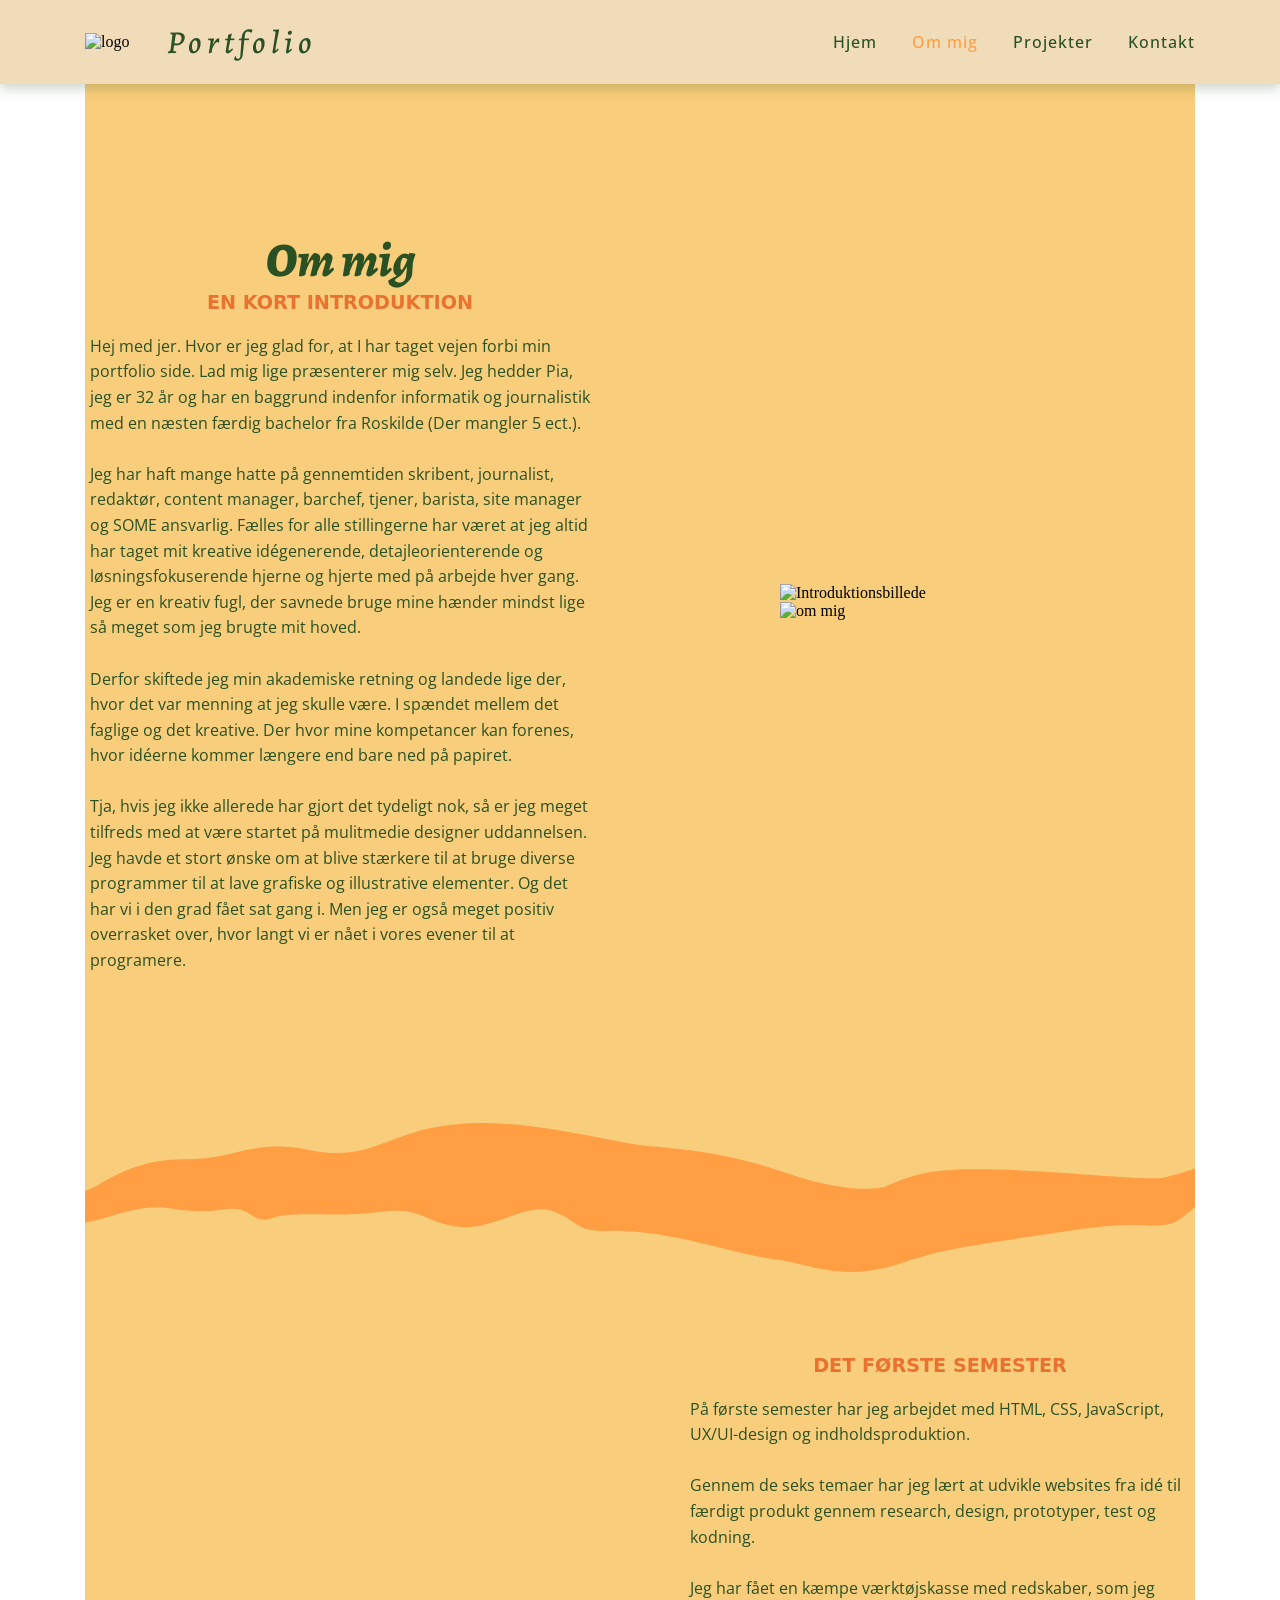
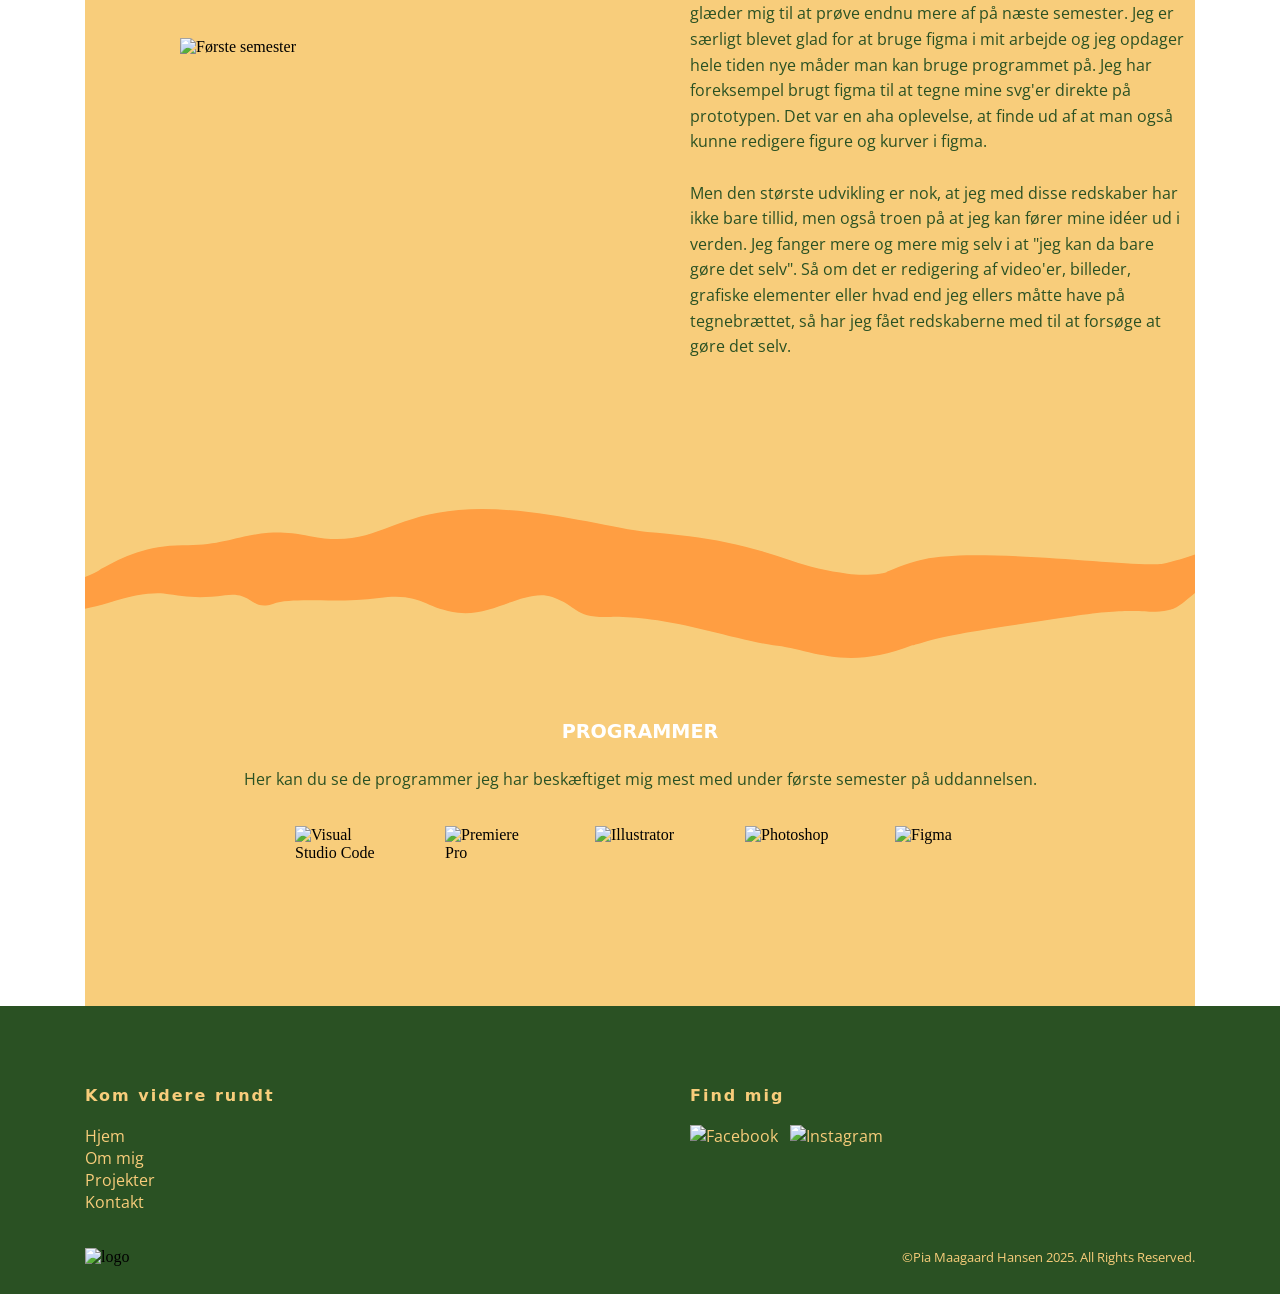
==== ommig.html @ 9c1f7c85 "Add files via upload" ====
<!DOCTYPE html>
<html lang="da">

<head>
    <meta charset="UTF-8" />
    <meta name="viewport" content="width=device-width, initial-scale=1.0" />

    <meta name="robots" content="noindex">
    <title>Om mig</title>
    <link rel="icon" type="image/svg+xml" href="img/shared/favicon.svg">
    <link rel="shortcut icon" href="img/shared/favicon.ico">

    <link rel="stylesheet" href="style.css" />
    <link rel="stylesheet" href="layout.css" />
</head>

<body>
    <header class="header">

        <div class="logo_wrap">
            <img src="img/shared/logo_header.svg" class="logo" alt="logo">
            <p>Portfolio</p>
        </div>
        <button class="burger" aria-label="Åbn menu">
            <span class="line"></span>
            <span class="line"></span>
            <span class="line"></span>
        </button>



        <nav class="navbar">
            <ul>
                <li><a href="index.html">Hjem</a></li>
                <li><a href="ommig.html" class="active">Om mig</a></li>
                <li><a href="projekter.html">Projekter</a></li>
                <li><a href="disco.html">Kontakt</a></li>
            </ul>
        </nav>

    </header>
    <main>

        <section class="ommig_intro">
            <div class="grid_1-1">

                <div>
                    <h1>Om mig</h1>
                    <h2>En kort introduktion</h2>

                    <p>
                        Hej med jer. Hvor er jeg glad for, at I har taget vejen forbi min portfolio side. Lad mig lige
                        præsenterer mig selv. Jeg hedder Pia, jeg er 32 år og har en baggrund indenfor informatik og
                        journalistik med en næsten færdig bachelor fra Roskilde (Der mangler 5 ect.). <br><br>Jeg har
                        haft mange
                        hatte på gennemtiden skribent, journalist, redaktør, content manager, barchef, tjener, barista,
                        site manager og SOME ansvarlig. Fælles for alle stillingerne har været at jeg altid har taget
                        mit kreative idégenerende, detajleorienterende og løsningsfokuserende hjerne og hjerte med på
                        arbejde hver gang.

                        Jeg er en kreativ fugl, der
                        savnede bruge mine hænder mindst lige så meget som jeg brugte mit hoved.<br><br>Derfor skiftede
                        jeg min akademiske
                        retning og landede lige der, hvor det var menning at jeg skulle være. I spændet mellem det
                        faglige og det kreative. Der hvor mine kompetancer kan forenes, hvor idéerne kommer længere end
                        bare ned på papiret.<br><br> Tja, hvis jeg ikke allerede har gjort det tydeligt nok, så er jeg
                        meget tilfreds med
                        at være startet på mulitmedie designer uddannelsen. Jeg havde et stort ønske om at blive
                        stærkere til at bruge diverse programmer til at lave grafiske og illustrative elementer. Og det
                        har vi i den grad fået sat gang i. Men jeg er også meget positiv overrasket over, hvor langt vi
                        er nået i vores evener til at programere.

                    </p>
                </div>

                <div>
                    <img src="img/ommig/introduktion.png" alt="Introduktionsbillede">
                    <img src="img/ommig/ommig.png" alt="om mig">
                </div>

            </div>

            <img class="wave" src="bølger.svg" alt="bølger">
        </section>

        <section class="ommig_semester">
            <div class="grid_1-1">

                <div>
                    <img src="img/ommig/semester.png" alt="Første semester">
                </div>

                <div>
                    <h2>Det første semester</h2>

                    <p>
                        På første semester har jeg arbejdet med HTML, CSS,
                        JavaScript, UX/UI-design og indholdsproduktion.<br><br>
                        Gennem de seks temaer har jeg lært at udvikle websites
                        fra idé til færdigt produkt gennem research, design,
                        prototyper, test og kodning. <br><br> Jeg har fået en kæmpe værktøjskasse med redskaber, som jeg
                        glæder mig til at prøve endnu mere af på næste semester. Jeg er særligt blevet glad for at bruge
                        figma i mit arbejde og jeg
                        opdager hele tiden nye måder man kan bruge programmet på. Jeg har foreksempel brugt figma til at
                        tegne mine svg'er direkte på prototypen. Det var en aha oplevelse, at finde ud af at man også
                        kunne redigere figure og kurver i figma. <br><br>Men den største udvikling er nok, at jeg med
                        disse
                        redskaber har ikke bare tillid, men også troen på at jeg kan fører mine idéer ud i verden. Jeg
                        fanger mere og mere mig selv i at "jeg kan da bare gøre det selv". Så om det er redigering af
                        video'er, billeder, grafiske elementer eller hvad end jeg ellers måtte have på tegnebrættet, så
                        har jeg fået redskaberne med til at forsøge at gøre det selv.
                    </p>
                </div>

            </div>

            <img class="wave" src="bølger.svg" alt="bølger">
        </section>

        <section class="programmer_section">

            <h2>Programmer</h2>
            <p>Her kan du se de programmer jeg har beskæftiget mig mest med under første semester på uddannelsen.</p>
            <br>
            <br>


            <div class="programmer_grid">
                <img src="img/ommig/vs.png" alt="Visual Studio Code">
                <img src="img/ommig/pr.png" alt="Premiere Pro">
                <img src="img/ommig/ai.png" alt="Illustrator">
                <img src="img/ommig/ps.png" alt="Photoshop">
                <img src="img/ommig/figma.png" alt="Figma">
            </div>

        </section>

    </main>
    <!-- FOOTER -->
    <footer class="footer">

        <div class="container footer-grid">

            <div>
                <h4>Kom videre rundt</h4>
                <ul>
                    <li><a href="index.html" class="active">Hjem</a></li>
                    <li><a href="ommig.html">Om mig</a></li>
                    <li><a href="projekter.html">Projekter</a></li>
                    <li><a href="disco.html">Kontakt</a></li>
                </ul>
            </div>
            <div class="footer-social">
                <h4>Find mig</h4>

                <div class="social-icons">
                    <a href="https://www.facebook.com/pia.m.hansen2" target="_blank" rel="noopener noreferrer">
                        <img src="img/shared/facebook.svg" alt="Facebook">
                    </a>

                    <a href="https://www.instagram.com/piamaagaard/" target="_blank" rel="noopener noreferrer">
                        <img src="img/shared/instagram.svg" alt="Instagram">
                    </a>
                </div>
            </div>

        </div>

        <div class="footer-bottom">
            <img src="img/shared/logo_footer.svg" class="logo" alt="logo">

            <p>©Pia Maagaard Hansen 2025. All Rights Reserved.</p>
        </div>

    </footer>
    <script src="style.js"></script>
</body>

</html>
---- style.css ----
@import url("https://fonts.googleapis.com/css2?family=Alegreya:ital,wght@0,400..900;1,400..900&family=Anton&family=Chewy&family=Momo+Signature&family=Open+Sans:ital,wght@0,300..800;1,300..800&display=swap");

:root {
  --color_logo: #2a5123;
  --color_header_text: #2a5123;
  --color_header_background: #f1dcba;

  /* Logotype */
  --color-logotype: ;
  --font-logotype-size: 1rem;

  /* Links */
  --color-link: #2a5123;
  --color-link-hover: #e97231;
  --color-link-active: #ff9e42;
  --border-radius-links: 1px;

  /* Headlines (size)*/
  --font-h1-size: 3rem;
  --font-h2-size: 1.2rem;
  --font-h3-size: 1rem;

  --headline2-size: 1rem;
  --headline3-size: 1rem;
  --font-sub1-size: 1rem;

  /* Tekst */
  --color-text: #2a5123;
  --text-size: 1rem;

  /*  Margins */
  --margin-head-bottom: 5px;

  /* Borders */
  --border-radius: 5px;

  /* Fonts */
  --font-family-h1: "Alegreya", serif;
  --font-family-h2-h3: "Chewy", system-ui;
  --font-family-p: "Open Sans", sans-serif;
  --font-family-btn: "Anton", sans-serif;

  /* Font weights */
  --font-weight-ekstrabold: 800;
  --font-weight-bold: 700;
  --font-weight-medium: 500;
  --font-weight-regular: 300;
  --font-weight-light: 200;

  /* Projekt mappe background colors */
  --form-background-color: #354036;
  --form-ligther-color: #3f4b3e;
  --form-shadow-color: #354036;
  /* --color-field-bg: ; */

  /* Footer background color*/
  --footer-background-color: black;
}
* {
  box-sizing: border-box;
}
body {
  margin: 0;
  padding: 0;
  background-image: url("img/shared/baggrund3.webp");
  background-size: cover;
  background-position: center;
  background-repeat: repeat;
  background-attachment: fixed;
  overflow-x: hidden;
}
main {
  padding: 0 85px;
  max-width: 100%;
  overflow: hidden;
}

.forside section {
  background-color: #f8cd7b;
}

h1 {
  font-size: var(--font-h1-size);
  font-weight: var(--font-weight-ekstrabold);
  font-family: var(--font-family-h1);
  font-style: italic;

  color: var(--color-text);
  margin: 20px 0;
  line-height: 1.3rem;
  text-align: center;
}

h2 {
  font-size: var(--font-h2-size);
  font-weight: var(--font-weight-bold);
  font-family: var(--font-family-h2-h3);

  color: var(--color-text);
  margin: 20px 0;

  text-transform: uppercase;
}

h3 {
  font-size: var(--headline3-size);
  font-family: var(--font-family-h2-h3);

  color: white;

  text-transform: uppercase;
}
p {
  font-family: var(--font-family-p);
  font-size: var(--text-size);
  color: var(--color-text);
}

/* BUTTON */
.btn {
  display: inline-block;
  padding: 12px 40px;

  color: #ff9e42;
  background: #2a5123;

  font-family: var(--font-family-btn);
  font-size: 0.8rem;
  letter-spacing: 2px;

  transition: 0.3s ease;
  text-decoration: none;
}

.btn:hover {
  background: #ff9e42;
  color: #2a5123;
  border: 1px solid #2a5123;
}
.solution .btn {
  display: inline-flex;
  align-items: center;
  gap: 10px;
}

.solution .btn img {
  width: 20px;
  height: 20px;
}
.solution .btn:hover .btn_icon {
  content: url("img/shared/site_icon_hover.svg");
}
---- layout.css ----
* {
  margin: 0;
  padding: 0;
  box-sizing: border-box;
}

/* =========================
   HEADER
========================= */
.header {
  position: fixed;
  top: 0;
  left: 0;
  z-index: 1000;

  display: flex;
  justify-content: space-between;
  align-items: center;

  width: 100%;
  padding: 20px 85px;

  background-color: var(--color_header_background);
  box-shadow: 0 4px 12px rgba(42, 81, 35, 0.25);
}

.logo_wrap {
  display: flex;
  align-items: center;
  gap: 12px;
}

.logo {
  width: 70px;
}

.header p {
  margin: 0;
  color: #2a5123;
  font-family: var(--font-family-h1);
  font-size: 2rem;
  font-style: italic;
  font-weight: var(--font-weight-medium);
  letter-spacing: 5px;
}

/* =========================
   NAVIGATION
========================= */
.navbar ul {
  display: flex;
  gap: 35px;
  margin: 0;
  padding: 0;
  list-style: none;
}

.navbar a {
  color: #2a5123;
  font-family: var(--font-family-p);
  font-size: 1rem;
  font-weight: var(--font-weight-medium);
  letter-spacing: 1px;
  text-decoration: none;
  transition: 0.3s ease;
}

.navbar a:hover {
  color: #e97231;
}

.navbar a.active {
  color: #ff9e42;
}

.burger {
  width: 30px;
  height: 20px;
  cursor: pointer;
  display: none;
  background: transparent;
  border: none;
  flex-direction: column;
  justify-content: space-between;
}

.burger .line {
  width: 100%;
  height: 2px;
  background: #2a5123;
  transition: 0.3s ease;
}

/* =========================
   HERO
========================= */
.hero {
  height: auto;
  padding-top: 125px;
  overflow: hidden;
  background-color: #f8cd7b;
}

.hero img {
  display: block;
  width: 100%;
  max-width: 100%;
  height: auto;
}

/* =========================
   SHARED GRIDS
========================= */
.grid_1-1 {
  display: grid;
  grid-template-columns: 1fr 1fr;
  gap: 100px;
  align-items: center;
  max-width: 1100px;
  margin: 0 auto;
}

.grid_1-1-1 {
  display: grid;
  grid-template-columns: repeat(3, 1fr);
  gap: 60px;
  max-width: 1200px;
  margin: 0 auto;
}

/* =========================
   WAVES
========================= */
.wave {
  display: block;
  width: calc(100% + 240px);
  max-width: none;
  height: auto;
  margin-top: 60px;
  margin-left: -120px;
}

.assignment .wave {
  width: 100%;
  margin-left: 0;
}

.solution .wave,
.processen .wave,
.t1-pro .wave {
  width: calc(100% + 20px);
  margin-left: -10px;
}

/* =========================
   KORT OM MIG
========================= */
.kortommig {
  position: relative;
  padding: 80px 120px 0;
  overflow: hidden;
  background-color: #f8cd7b;
}

.kortommig h1 {
  color: var(--color-text);
  line-height: 1;
  text-align: center;
}

.kortommig h2,
.projekter_intro h2 {
  display: table;
  margin-right: auto;
  margin-left: auto;
  color: #e97231;
  background-image: url("img/shared/Vector 40.png");
  background-repeat: no-repeat;
  background-position: center bottom;
  background-size: 100% 30px;
}

.kortommig p,
.projekter_intro p,
.assignment p {
  color: var(--color-text);
  line-height: 1.5;
}

.kortommig .btn,
.projekter_intro .btn {
  display: block;
  width: fit-content;
  margin: 30px auto 0;
}

.kortommig div img,
.projekter_intro div img,
.assignment div img {
  display: block;
  width: 100%;
  max-width: 420px;
  height: auto;
}

/* =========================
   PROJEKTER TEASER
========================= */
.projekter {
  padding: 80px 120px;
  background-color: #f8cd7b;
}

.projekt {
  text-align: center;
}

.projekt img {
  display: block;
  width: 100%;
  max-width: 250px;
  height: 250px;
  margin: 0 auto 20px;
  object-fit: contain;
}

.projekt h3 {
  display: inline-block;
  padding: 15px 30px;
  background-image: url("img/shared/Vector 41.png");
  background-repeat: no-repeat;
  background-position: center;
  background-size: 100% 100%;
}

/* =========================
   IMAGE LINK
========================= */
.image_link {
  max-width: 250px;
  margin: 0 auto;
}

.image_link a {
  position: relative;
  display: block;
  width: 100%;
  height: 100%;
  overflow: hidden;
  border-radius: var(--border-radius);
}

.image_link img {
  display: block;
  width: 100%;
  transition: opacity 0.3s ease;
}

.image_link span {
  position: absolute;
  inset: 0;

  display: flex;
  align-items: center;
  justify-content: center;

  color: var(--color-text);
  font-family: var(--font-family-btn);
  font-size: clamp(1.5rem, 3vw, 3rem);
  font-weight: var(--font-weight-bold);
  text-align: center;
  text-transform: uppercase;

  opacity: 0;
  transition: opacity 0.3s ease;
}

.image_link a:hover img {
  opacity: 0.45;
}

.image_link a:hover span {
  opacity: 1;
}

/* =========================
   FOOTER
========================= */
.footer {
  padding: 80px 85px 0;
  background-color: #2a5123;
}

.footer .logo {
  width: 80px;
}

.footer-grid {
  display: grid;
  grid-template-columns: repeat(2, 1fr);
  gap: 100px;
}

.footer ul {
  margin: 0;
  padding: 0;
  list-style: none;
}

.footer-social {
  display: flex;
  flex-direction: column;
  align-items: flex-start;
}

.social-icons {
  display: flex;
  gap: 12px;
}

.social-icons img {
  width: 24px;
  height: 24px;
}

.footer h4 {
  margin-bottom: 20px;
  color: #f8cd7b;
  font-family: var(--font-family-h2-h3);
  letter-spacing: 2px;
}

.footer a {
  color: #f8cd7b;
  font-family: var(--font-family-p);
  text-decoration: none;
}

.footer a:hover {
  color: #e97231;
}

.footer p {
  color: #f8cd7b;
  font-size: 0.9rem;
  line-height: 1.8;
}

.footer-bottom {
  display: flex;
  justify-content: space-between;
  align-items: center;
  margin-top: 8px;
  padding: 25px 0;
}

.footer-bottom p {
  font-size: 0.8rem;
}

/* =========================
   PROJEKTER PAGE
========================= */
.projekter_intro {
  padding-top: 170px;
  padding-left: 50px;
  background-color: #f8cd7b;
}

.projekter_intro h1 {
  color: var(--color-text);
  line-height: 1;
  text-align: center;
}

.projektmappe {
  min-height: 80vh;
  background-color: #f1dcba;
  transition: background-color 0.3s ease;
}

.tema_tabs {
  display: flex;
  flex-wrap: wrap;
  gap: 12px;
  padding: 60px 20px 0;
  background-color: #f8cd7b;
}

.tema_tab {
  flex: 1 1 140px;
  min-width: 120px;
  padding: 30px 40px;
  border: none;
  border-radius: 10px 10px 0 0;
  font-family: var(--font-family-h1);
  font-weight: var(--font-weight-bold);
  cursor: pointer;
}

.tema_tab:nth-child(1) {
  background-color: #f1dcba;
}

.tema_tab:nth-child(2) {
  background-color: #d7d0a6;
}

.tema_tab:nth-child(3) {
  background-color: #b6c08d;
}

.tema_tab:nth-child(4) {
  background-color: #8ca36d;
}

.tema_tab:nth-child(5) {
  color: #f1dcba;
  background-color: #587d42;
}

.tema_tab:nth-child(6) {
  color: #f1dcba;
  background-color: #4c6d39;
}

.tema_content {
  display: none;
  padding: 10px;
}

.tema_content.active {
  display: block;
}

/* =========================
   ASSIGNMENT
========================= */
.assignment {
  position: relative;
  padding: 80px 0 0;
  overflow: hidden;
}

.assignment .grid_1-1 {
  gap: 50px;
  margin-left: 50px;
}

.assignment h1 {
  color: var(--color-text);
  line-height: 1;
  text-align: center;
}

.assignment h2,
.processen h2,
.t1-pro h2 {
  display: table;
  margin-right: auto;
  margin-left: auto;
  padding-top: 10px;
  padding-right: 15px;
  padding-left: 15px;
  color: white;
  background-image: url("img/shared/Vector 41.png");
  background-repeat: no-repeat;
  background-position: center bottom;
  background-size: 100% 30px;
}

/* =========================
   SOLUTION
========================= */
.solution .grid_1-1 {
  grid-template-columns: 1fr 1fr;
  gap: 50px;
  max-width: 1400px;
  margin-right: 50px;
  margin-left: 50px;
}

.solution h2 {
  display: table;
  margin-right: auto;
  margin-left: auto;
  padding-top: 10px;
  padding-right: 15px;
  padding-left: 15px;
  color: #2a5123;
  background-image: url("img/shared/Vector 42.png");
  background-repeat: no-repeat;
  background-position: center bottom;
  background-size: 100% 30px;
}

.solution h3 {
  padding-bottom: 10px;
  color: #2a5123;
}

.solution .btn {
  display: inline-flex;
  align-items: center;
  gap: 10px;
}

.solution .btn img {
  width: 20px;
  height: 20px;
}

.solution .btn:hover .btn_icon {
  content: url("img/shared/site_icon_hover.svg");
}
.tema_solution_img {
  display: flex;
  justify-content: center;
  align-items: center;
}

.tema_solution_img img {
  display: block;
  width: 100%;
  max-width: 450px;
  height: auto;
}

/* =========================
   CODE FOLDOUT BUTTONS
========================= */
.code_buttons {
  display: flex;
  flex-direction: column;
  gap: 10px;
}

.code_btn {
  display: flex;
  align-items: center;
  gap: 10px;
  padding: 15px 20px;
  border: none;
  color: #f8cd7b;
  background-color: #2a5123;
  font-family: var(--font-family-btn);
  cursor: pointer;
}

.code_btn img {
  width: 24px;
  height: 24px;
}

.code_text {
  display: none;
  padding: 15px;
  background-color: #f8cd7b;
}

.code_text.active {
  display: block;
}

/* =========================
   PROCESS t1
========================= */
.t1-pro {
  padding: 50px 120px;
}

.grid_t1-pro {
  display: grid;
  grid-template-columns: 1fr 1fr;
  gap: 80px;
  align-items: center;
  max-width: 1200px;
  margin: 0 auto;
}

.t1-pro_images {
  display: grid;
  grid-template-columns: 1fr 1fr;
  gap: 60px 40px;
  align-items: center;
}

.t1-pro_images img {
  display: block;
  width: 100%;
  max-width: 240px;
  height: auto;
}

.t1-pro_images img:nth-child(1) {
  grid-column: 1;
  grid-row: 1;
}

.t1-pro_images img:nth-child(2) {
  grid-column: 2;
  grid-row: 1 / span 2;
}

.t1-pro_images img:nth-child(3) {
  grid-column: 1;
  grid-row: 2;
}
/* =========================
   PROCESSEN
========================= */
.processen {
  padding: 50px 120px;
}

.processen .grid_1-1 {
  display: grid;
  grid-template-columns: 1fr 1fr;
  gap: 80px;
  align-items: center;
  max-width: 1200px;
  margin: 0 auto;
}

.process_images {
  display: grid;
  grid-template-columns: 1fr 1fr;
  gap: 25px 15px;
  align-items: center;
}

.process_images img:nth-child(1) {
  grid-column: 1;
  grid-row: 1;
}

.process_images img:nth-child(2) {
  grid-column: 2;
  grid-row: 1 / span 2;
}

.process_images img:nth-child(3) {
  grid-column: 1;
  grid-row: 2;
}

.process_buttons {
  display: flex;
  flex-direction: column;
  gap: 10px;
  margin-top: 30px;
}

.process_btn {
  padding: 15px 20px;
  border: none;
  background-color: #2a5123;
  color: #f8cd7b;
  font-family: var(--font-family-btn);
  cursor: pointer;
}

.process_text {
  display: none;
  padding: 15px;
  background-color: #f8cd7b;
}

.process_text.active {
  display: block;
}

.process_images img,
.code_images img {
  width: 100%;
  max-width: 240px;
  height: auto;
  display: block;
}
#tema3 .process_images img {
  max-width: 450px;
}
#tema3 .processen,
#tema4 .processen,
#tema5 .processen,
#tema6 .processen {
  padding: 50px 50px;
}
/* =========================
   OM MIG
========================= */

.ommig_intro {
  padding-top: 170px;
  background-color: #f8cd7b;
  overflow: hidden;
}

.ommig_semester {
  background-color: #f8cd7b;
  overflow: hidden;
}

.ommig_intro .grid_1-1,
.ommig_semester .grid_1-1 {
  padding: 60px 0;
}

.ommig_intro img:not(.wave),
.ommig_semester img:not(.wave) {
  display: block;
  width: 100%;
  max-width: 320px;
  margin: 0 auto;
}

.ommig_intro p,
.ommig_semester p {
  line-height: 1.6;
}

/* samme h2-effekt som intro/projekter */
.ommig_intro h2,
.ommig_semester h2 {
  display: table;
  margin-right: auto;
  margin-left: auto;
  color: #e97231;
  background-image: url("img/shared/Vector 40.png");
  background-repeat: no-repeat;
  background-position: center bottom;
  background-size: 100% 30px;
}

.programmer_section {
  padding: 60px 85px 90px;
  background-color: #f8cd7b;
}

.programmer_section h2 {
  display: table;
  margin: 0 auto 25px;
  color: white;
  background-image: url("img/shared/Vector 41.png");
  background-repeat: no-repeat;
  background-position: center bottom;
  background-size: 100% 30px;
}

.programmer_grid {
  display: flex;
  justify-content: center;
  flex-wrap: wrap;
  gap: 60px;
}

.programmer_grid img {
  width: 90px;
  height: 90px;
  object-fit: contain;
}
/* =========================
   DETAILS / THEME OVERRIDES
========================= */
hr.dashed {
  border-top: 3px dashed white;
}

.site_icon {
  width: 70px;
  margin-bottom: 25px;
  margin-left: 50px;
}

/* Hvide h3 udenfor fold-ud bokse */
#tema5 .solution > .grid_1-1 h3,
#tema6 .solution > .grid_1-1 h3,
#tema5 .solution > div > h3,
#tema6 .solution > div > h3 {
  color: #f8cd7b;
}

/* Tema 4, 5 og 6 almindelig tekst */

#tema5 p,
#tema6 p {
  color: #f1dcba;
}
#tema4 p {
  color: #2a5123;
}

/* Fold-ud bokse */
#tema4 .code_text p,
#tema5 .code_text p,
#tema6 .code_text p,
#tema4 .process_text p,
#tema5 .process_text p,
#tema6 .process_text p {
  color: #2a5123;
}

/* Fold-ud overskrifter skal også være grønne */
#tema4 .code_text h3,
#tema5 .code_text h3,
#tema6 .code_text h3,
#tema4 .process_text h3,
#tema5 .process_text h3,
#tema6 .process_text h3 {
  color: #2a5123;
}
.video_part video {
  margin-top: 25px;
  width: 80%;
  height: 80%;
  object-fit: cover;
  display: block;
  border-radius: var(--border-radius);
  justify-self: center;
}
.programmer_section p {
  text-align: center;
}

/* =========================
   MOBILE
========================= */
@media (max-width: 800px) {
  main {
    padding: 0;
  }

  .header {
    position: relative;
    flex-direction: row;
    padding: 15px 25px;
  }

  .navbar {
    display: none;
    position: absolute;
    top: 100%;
    right: 0;
    background-color: var(--color_header_background);
    width: 220px;
    padding: 20px;
    box-shadow: 0 4px 12px rgba(42, 81, 35, 0.25);
  }

  .navbar ul {
    flex-direction: column;
    gap: 20px;
    text-align: right;
  }

  .burger {
    display: flex;
  }

  .navbar.active {
    display: block;
  }

  .navbar a {
    font-size: 18px;
  }

  .burger.active .line:nth-child(1) {
    transform: rotate(45deg) translate(5px, 5px);
  }

  .burger.active .line:nth-child(2) {
    opacity: 0;
  }

  .burger.active .line:nth-child(3) {
    transform: rotate(-45deg) translate(5px, -5px);
  }

  .hero {
    padding-top: 0;
  }

  .kortommig,
  .projekter,
  .projekter_intro,
  .t1-pro {
    padding: 50px 30px;
  }

  .projekter_intro,
  .solution,
  .assignment,
  .processen {
    padding-right: 40px;
    padding-left: 40px;
  }

  .grid_1-1,
  .assignment .grid_1-1,
  .solution .grid_1-1,
  .processen .grid_1-1,
  .grid_t1-pro,
  .footer-grid {
    grid-template-columns: 1fr;
    gap: 40px;
    margin-right: 0;
    margin-left: 0;
  }

  .kortommig .grid_1-1,
  .assignment .grid_1-1 {
    justify-items: center;
  }

  .grid_1-1-1 {
    grid-template-columns: 1fr 1fr;
    gap: 35px;
  }

  /* =========================
   OM MIG MOBILE
========================= */

  .ommig_intro {
    padding-top: 50px;
  }

  .ommig_intro,
  .ommig_semester {
    padding-right: 40px;
    padding-left: 40px;
  }

  .ommig_intro .grid_1-1,
  .ommig_semester .grid_1-1 {
    padding: 40px 0;
  }

  .ommig_intro img:not(.wave),
  .ommig_semester img:not(.wave) {
    max-width: 260px;
  }

  .programmer_section {
    padding: 50px 40px 70px;
  }

  .programmer_grid {
    display: grid;
    grid-template-columns: repeat(2, 80px);
    justify-content: center;
    gap: 35px;
  }

  .programmer_grid img {
    width: 80px;
    height: 80px;
  }

  .programmer_grid img:last-child {
    grid-column: 1 / -1;
    justify-self: center;
  }

  iframe {
    width: 100%;
    height: auto;
    aspect-ratio: 16 / 9;
  }

  .footer-bottom {
    flex-direction: column;
    gap: 15px;
    text-align: center;
  }
}
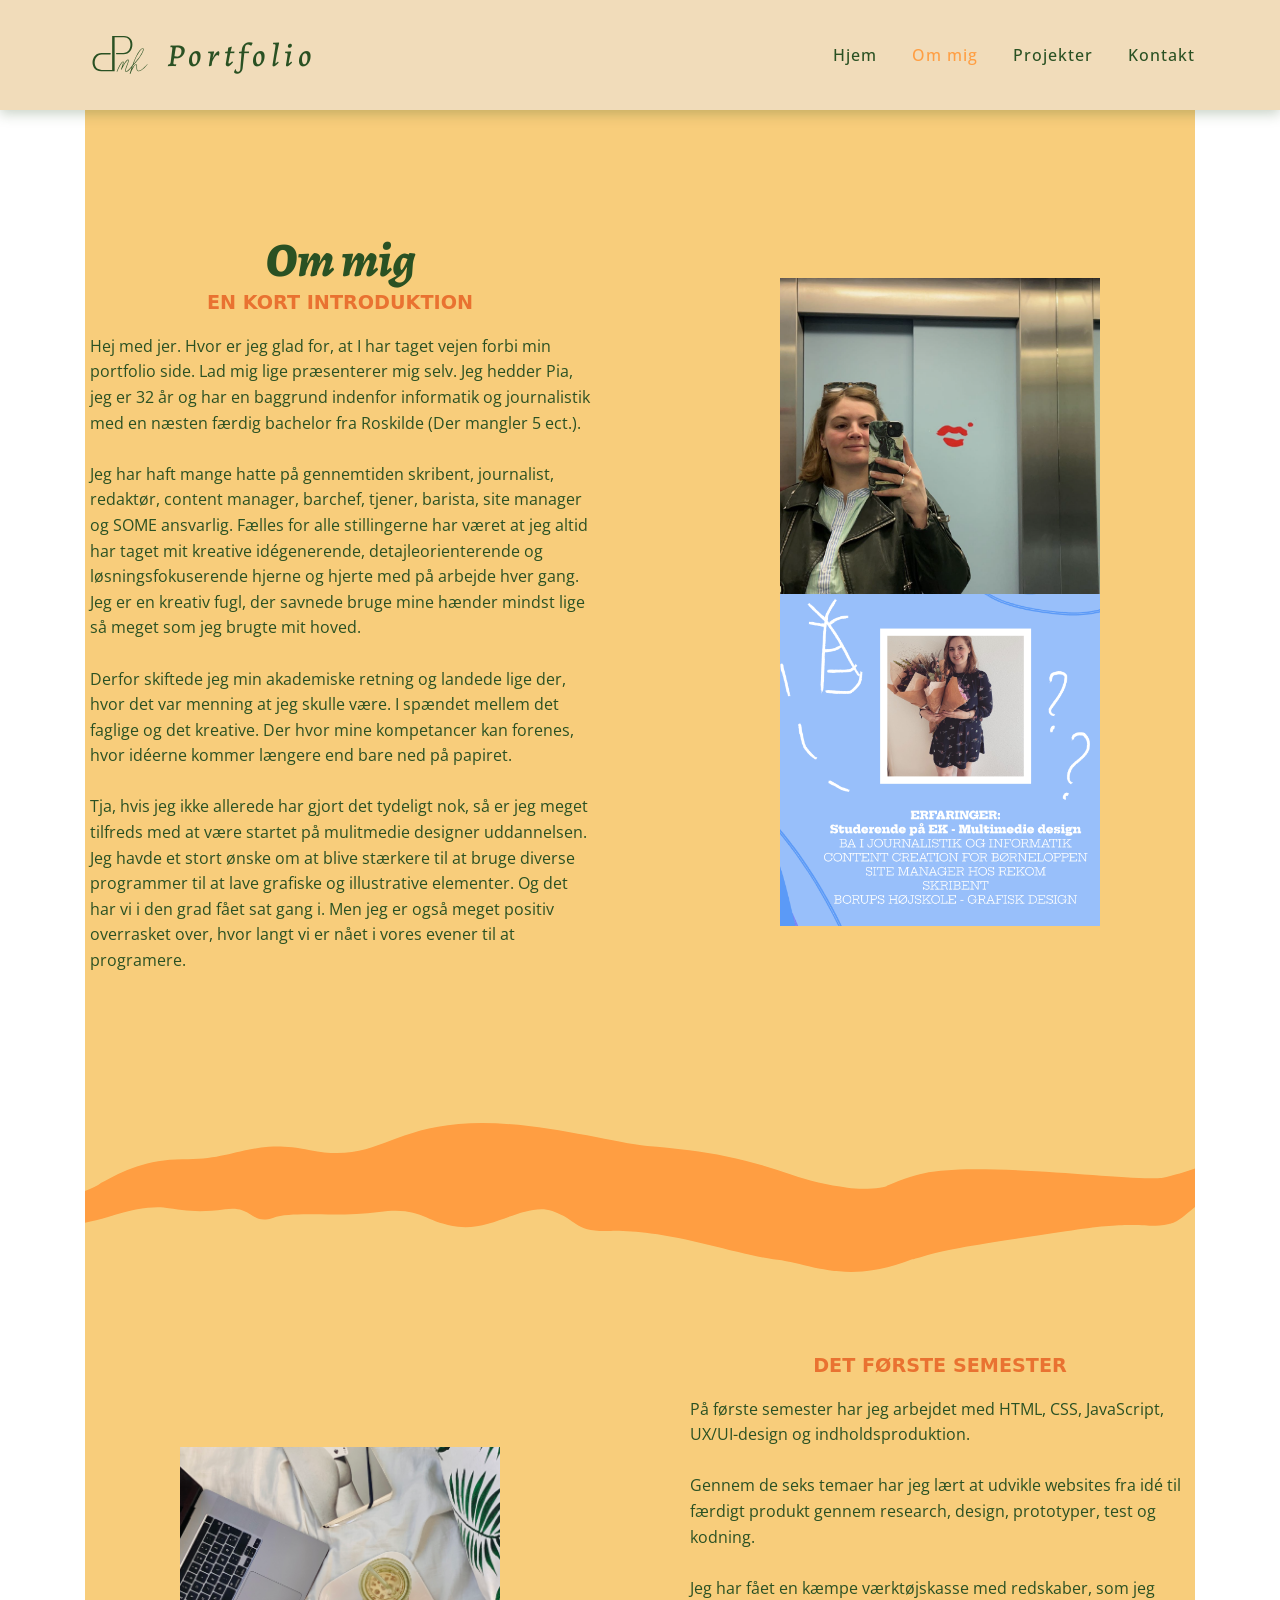
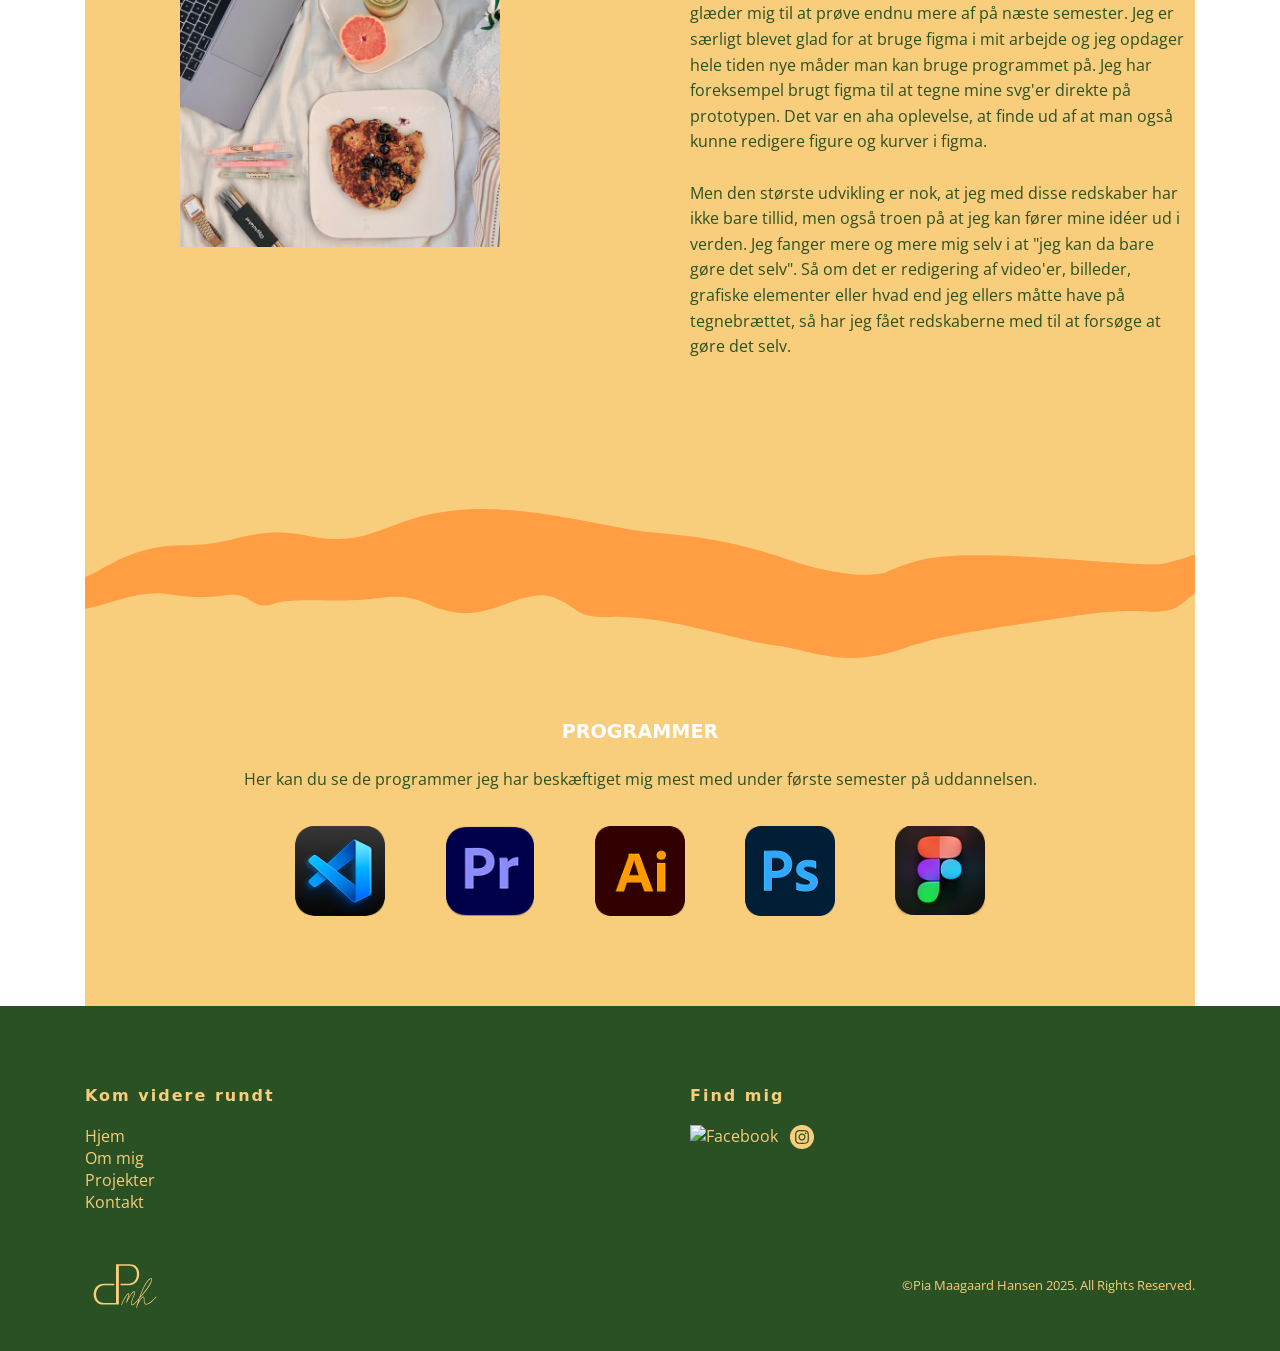
==== commit 9ce55e01: "Update image paths in ommig.html" ====
--- a/ommig.html
+++ b/ommig.html
@@ -7,8 +7,8 @@
 
     <meta name="robots" content="noindex">
     <title>Om mig</title>
-    <link rel="icon" type="image/svg+xml" href="img/shared/favicon.svg">
-    <link rel="shortcut icon" href="img/shared/favicon.ico">
+    <link rel="icon" type="svg+xml" href="shared/favicon.svg">
+    <link rel="shortcut icon" href="shared/favicon.ico">
 
     <link rel="stylesheet" href="style.css" />
     <link rel="stylesheet" href="layout.css" />
@@ -18,7 +18,7 @@
     <header class="header">
 
         <div class="logo_wrap">
-            <img src="img/shared/logo_header.svg" class="logo" alt="logo">
+            <img src="shared/logo_header.svg" class="logo" alt="logo">
             <p>Portfolio</p>
         </div>
         <button class="burger" aria-label="Åbn menu">
@@ -74,8 +74,8 @@
                 </div>
 
                 <div>
-                    <img src="img/ommig/introduktion.png" alt="Introduktionsbillede">
-                    <img src="img/ommig/ommig.png" alt="om mig">
+                    <img src="ommig/introduktion.png" alt="Introduktionsbillede">
+                    <img src="ommig/ommig.png" alt="om mig">
                 </div>
 
             </div>
@@ -87,7 +87,7 @@
             <div class="grid_1-1">
 
                 <div>
-                    <img src="img/ommig/semester.png" alt="Første semester">
+                    <img src="ommig/semester.png" alt="Første semester">
                 </div>
 
                 <div>
@@ -126,11 +126,11 @@
 
 
             <div class="programmer_grid">
-                <img src="img/ommig/vs.png" alt="Visual Studio Code">
-                <img src="img/ommig/pr.png" alt="Premiere Pro">
-                <img src="img/ommig/ai.png" alt="Illustrator">
-                <img src="img/ommig/ps.png" alt="Photoshop">
-                <img src="img/ommig/figma.png" alt="Figma">
+                <img src="ommig/vs.png" alt="Visual Studio Code">
+                <img src="ommig/pr.png" alt="Premiere Pro">
+                <img src="ommig/ai.png" alt="Illustrator">
+                <img src="ommig/ps.png" alt="Photoshop">
+                <img src="ommig/figma.png" alt="Figma">
             </div>
 
         </section>
@@ -155,11 +155,11 @@
 
                 <div class="social-icons">
                     <a href="https://www.facebook.com/pia.m.hansen2" target="_blank" rel="noopener noreferrer">
-                        <img src="img/shared/facebook.svg" alt="Facebook">
+                        <img src="shared/facebook.svg" alt="Facebook">
                     </a>
 
                     <a href="https://www.instagram.com/piamaagaard/" target="_blank" rel="noopener noreferrer">
-                        <img src="img/shared/instagram.svg" alt="Instagram">
+                        <img src="shared/instagram.svg" alt="Instagram">
                     </a>
                 </div>
             </div>
@@ -167,7 +167,7 @@
         </div>
 
         <div class="footer-bottom">
-            <img src="img/shared/logo_footer.svg" class="logo" alt="logo">
+            <img src="shared/logo_footer.svg" class="logo" alt="logo">
 
             <p>©Pia Maagaard Hansen 2025. All Rights Reserved.</p>
         </div>
@@ -176,4 +176,4 @@
     <script src="style.js"></script>
 </body>
 
-</html>+</html>
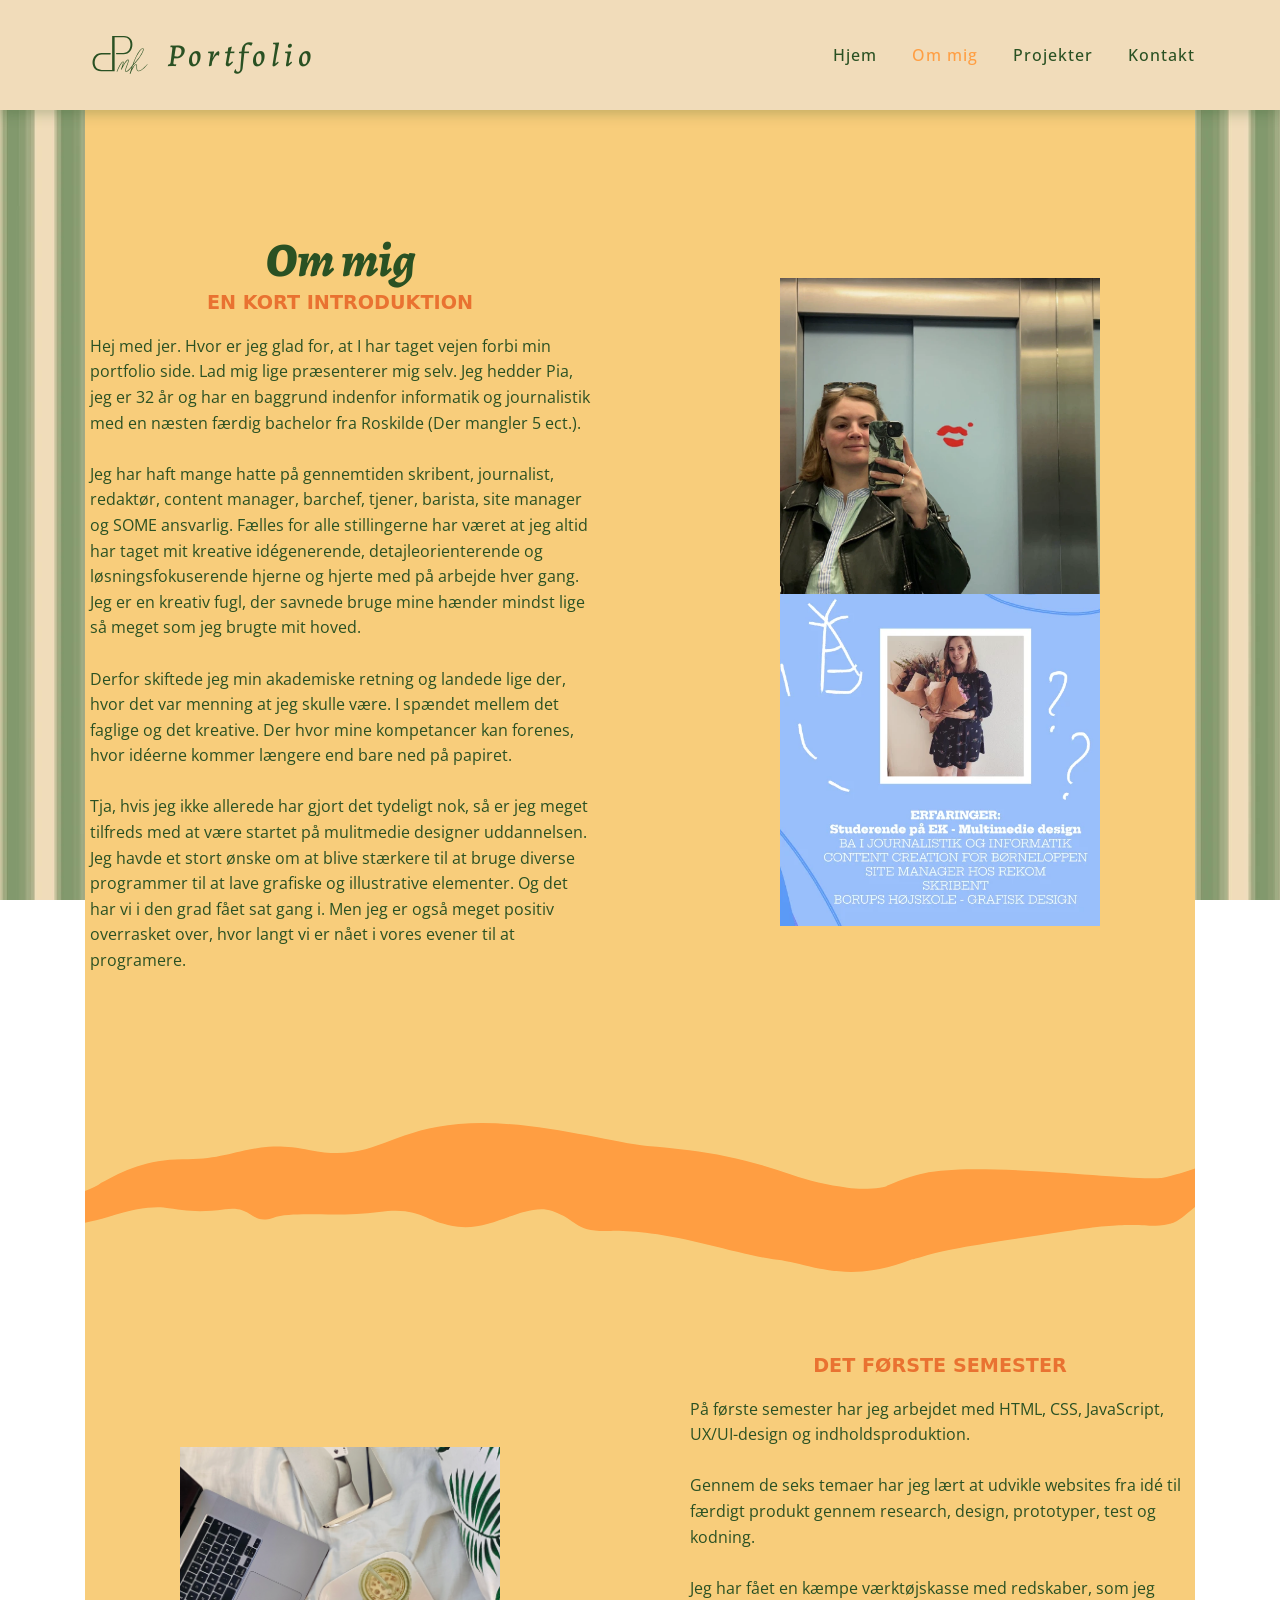
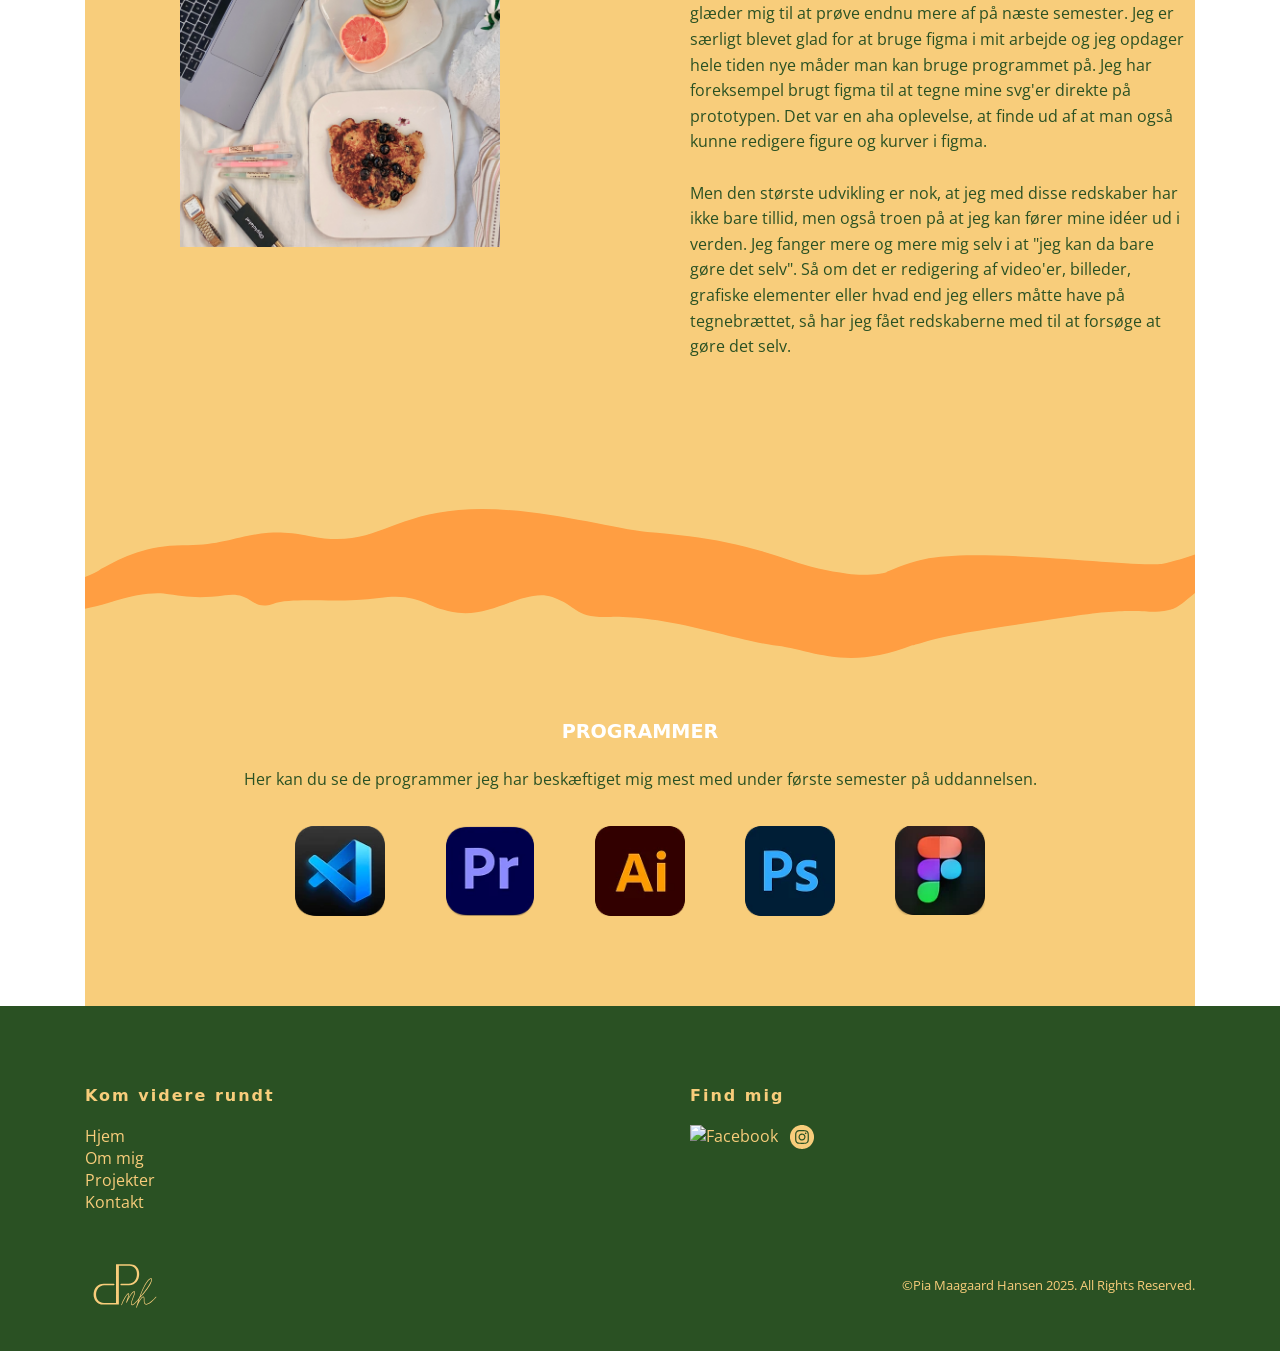
==== commit b1b7fcc5: "Replace PNG images with WEBP format in ommig.html" ====
--- a/ommig.html
+++ b/ommig.html
@@ -74,8 +74,8 @@
                 </div>
 
                 <div>
-                    <img src="ommig/introduktion.png" alt="Introduktionsbillede">
-                    <img src="ommig/ommig.png" alt="om mig">
+                    <img src="ommig/introduktion.webp" alt="Introduktionsbillede">
+                    <img src="ommig/ommig.webp" alt="om mig">
                 </div>
 
             </div>
@@ -87,7 +87,7 @@
             <div class="grid_1-1">
 
                 <div>
-                    <img src="ommig/semester.png" alt="Første semester">
+                    <img src="ommig/semester.webp" alt="Første semester">
                 </div>
 
                 <div>
@@ -126,11 +126,11 @@
 
 
             <div class="programmer_grid">
-                <img src="ommig/vs.png" alt="Visual Studio Code">
-                <img src="ommig/pr.png" alt="Premiere Pro">
-                <img src="ommig/ai.png" alt="Illustrator">
-                <img src="ommig/ps.png" alt="Photoshop">
-                <img src="ommig/figma.png" alt="Figma">
+                <img src="ommig/vs.webp" alt="Visual Studio Code">
+                <img src="ommig/pr.webp" alt="Premiere Pro">
+                <img src="ommig/ai.webp" alt="Illustrator">
+                <img src="ommig/ps.webp" alt="Photoshop">
+                <img src="ommig/figma.webp" alt="Figma">
             </div>
 
         </section>
--- a/style.css
+++ b/style.css
@@ -62,7 +62,7 @@
 body {
   margin: 0;
   padding: 0;
-  background-image: url("img/shared/baggrund3.webp");
+  background-image: url("shared/baggrund3.webp");
   background-size: cover;
   background-position: center;
   background-repeat: repeat;
@@ -148,5 +148,5 @@
   height: 20px;
 }
 .solution .btn:hover .btn_icon {
-  content: url("img/shared/site_icon_hover.svg");
+  content: url("shared/site_icon_hover.svg");
 }
--- a/layout.css
+++ b/layout.css
@@ -174,7 +174,7 @@
   margin-right: auto;
   margin-left: auto;
   color: #e97231;
-  background-image: url("img/shared/Vector 40.png");
+  background-image: url("shared/Vector 40.png");
   background-repeat: no-repeat;
   background-position: center bottom;
   background-size: 100% 30px;
@@ -227,7 +227,7 @@
 .projekt h3 {
   display: inline-block;
   padding: 15px 30px;
-  background-image: url("img/shared/Vector 41.png");
+  background-image: url("shared/Vector 41.png");
   background-repeat: no-repeat;
   background-position: center;
   background-size: 100% 100%;
@@ -463,7 +463,7 @@
   padding-right: 15px;
   padding-left: 15px;
   color: white;
-  background-image: url("img/shared/Vector 41.png");
+  background-image: url("shared/Vector 41.png");
   background-repeat: no-repeat;
   background-position: center bottom;
   background-size: 100% 30px;
@@ -488,7 +488,7 @@
   padding-right: 15px;
   padding-left: 15px;
   color: #2a5123;
-  background-image: url("img/shared/Vector 42.png");
+  background-image: url("shared/Vector 42.png");
   background-repeat: no-repeat;
   background-position: center bottom;
   background-size: 100% 30px;
@@ -511,7 +511,7 @@
 }
 
 .solution .btn:hover .btn_icon {
-  content: url("img/shared/site_icon_hover.svg");
+  content: url("shared/site_icon_hover.svg");
 }
 .tema_solution_img {
   display: flex;
@@ -726,7 +726,7 @@
   margin-right: auto;
   margin-left: auto;
   color: #e97231;
-  background-image: url("img/shared/Vector 40.png");
+  background-image: url("shared/Vector 40.png");
   background-repeat: no-repeat;
   background-position: center bottom;
   background-size: 100% 30px;
@@ -741,7 +741,7 @@
   display: table;
   margin: 0 auto 25px;
   color: white;
-  background-image: url("img/shared/Vector 41.png");
+  background-image: url("shared/Vector 41.png");
   background-repeat: no-repeat;
   background-position: center bottom;
   background-size: 100% 30px;
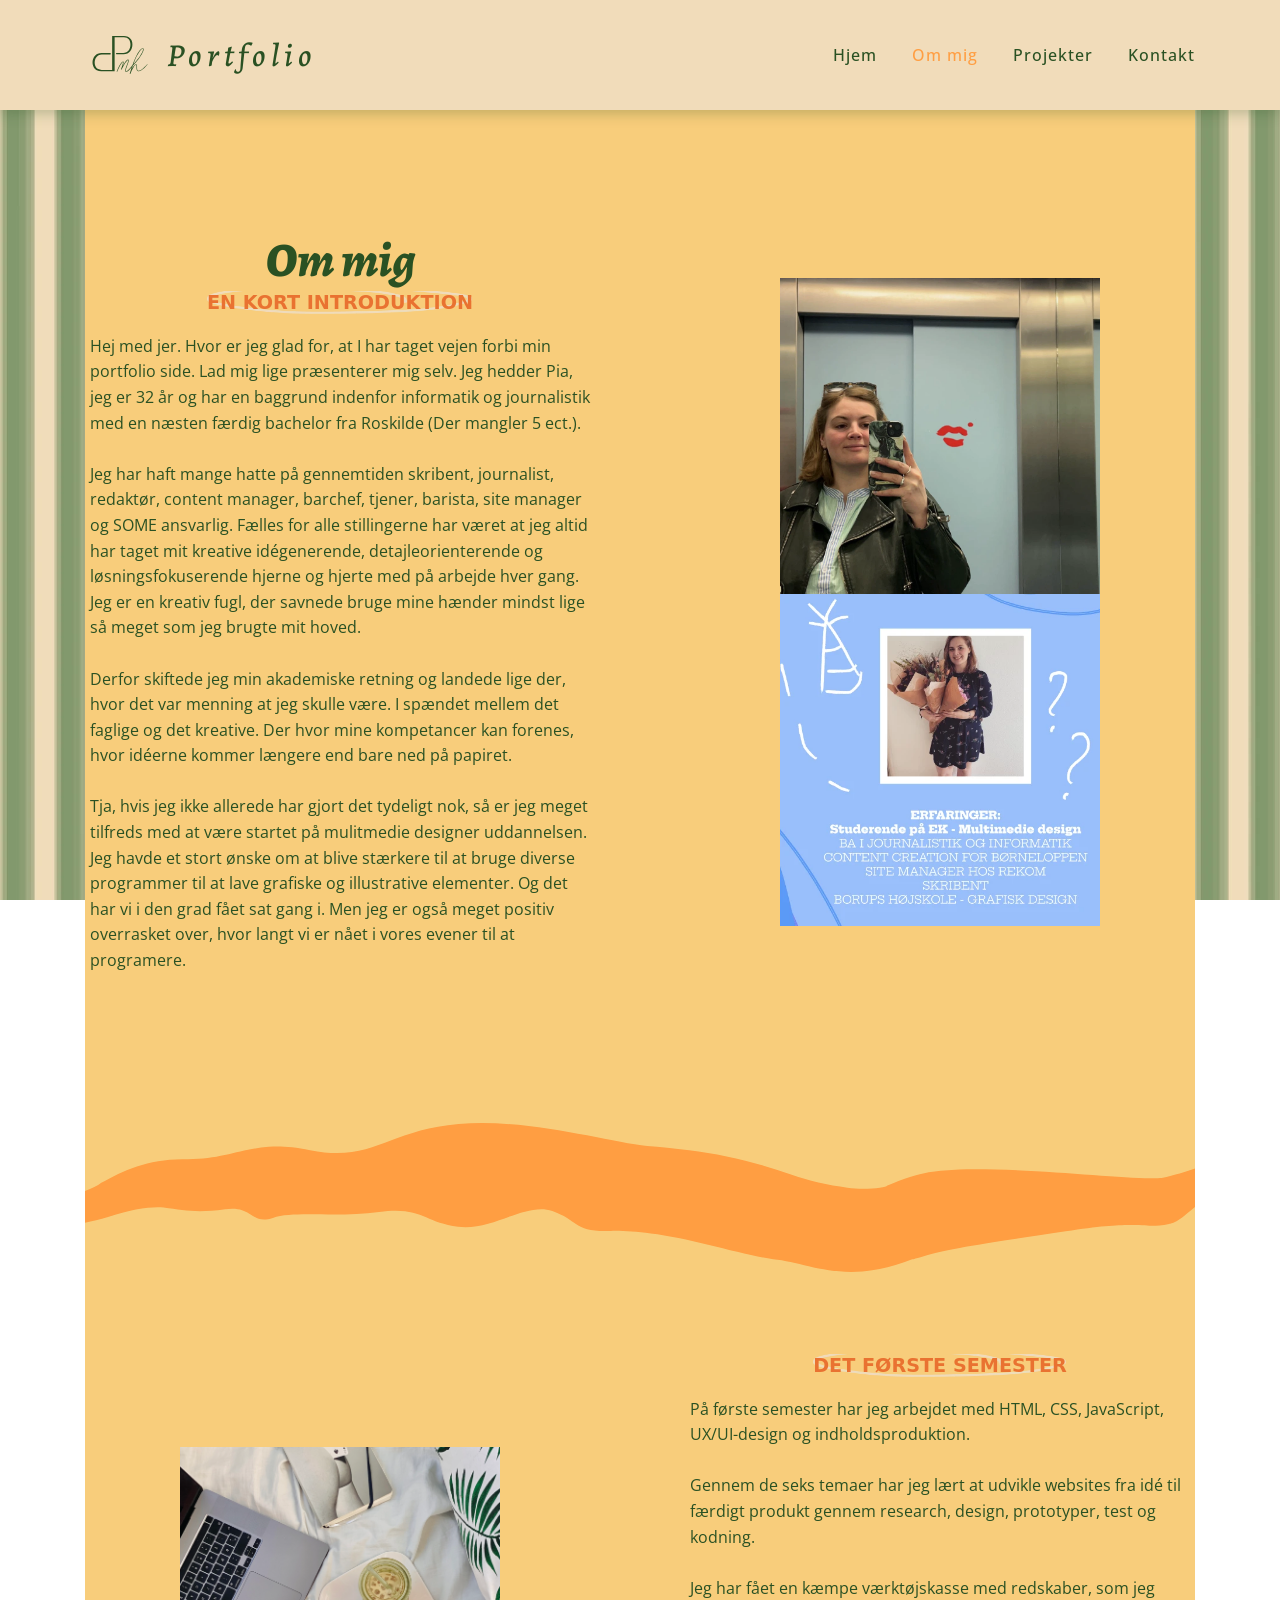
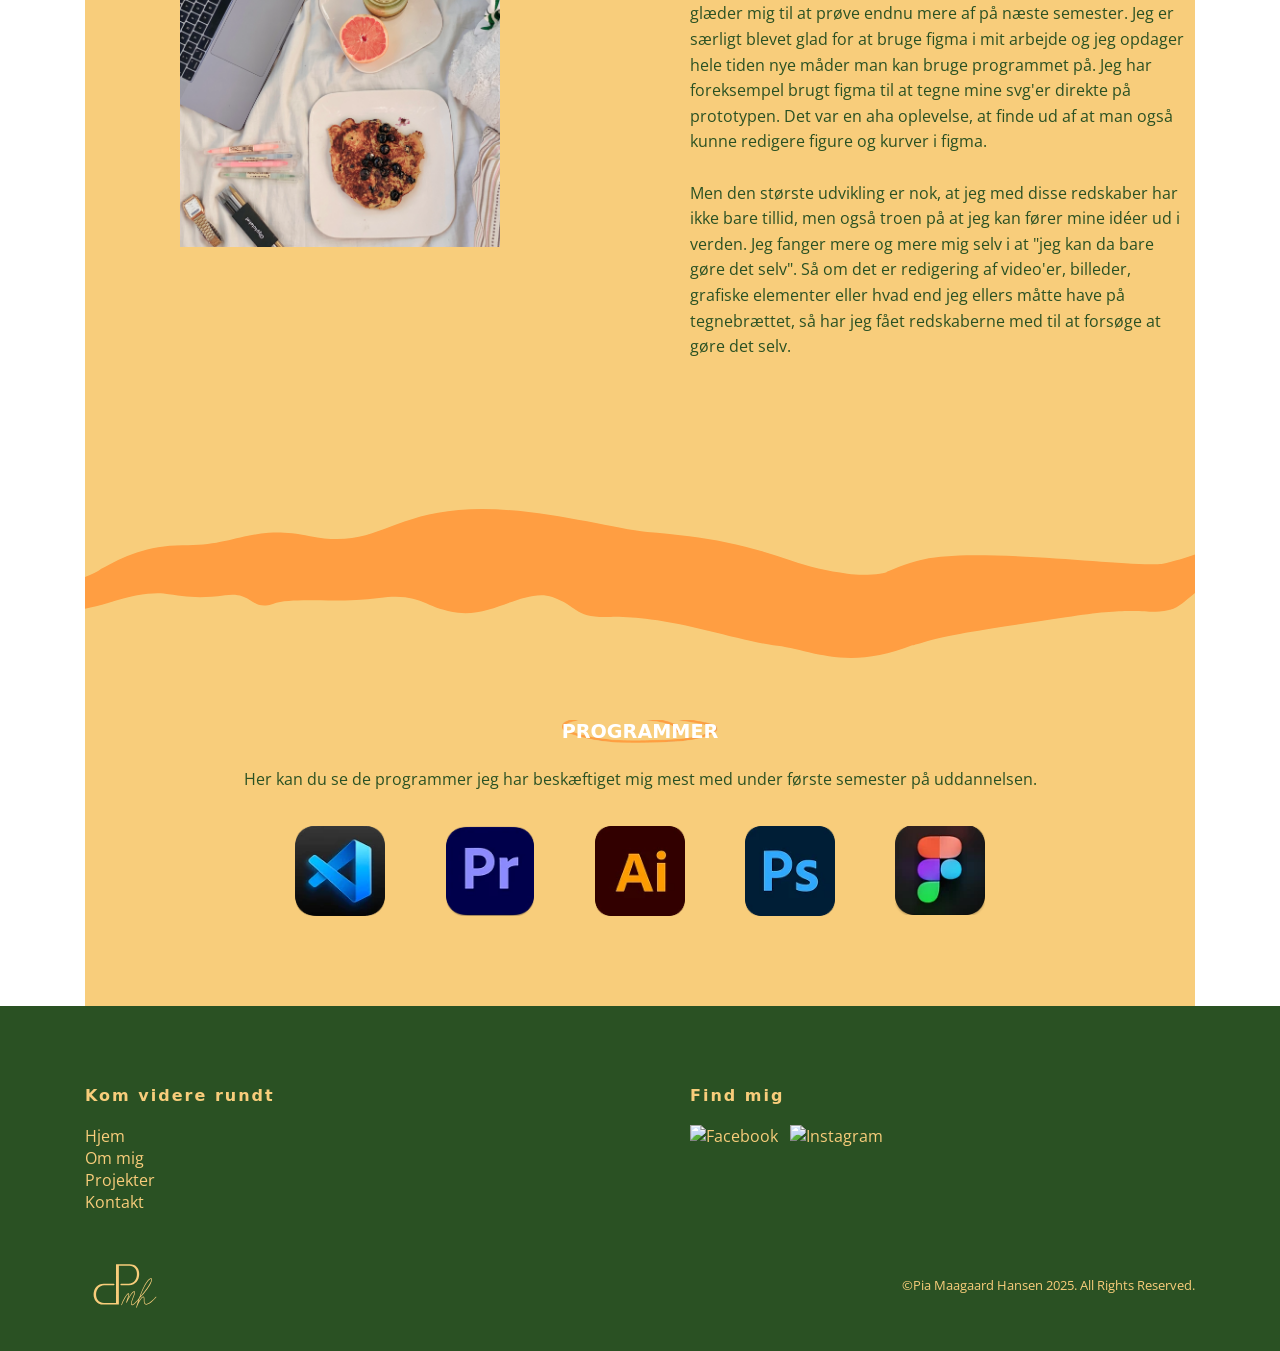
==== commit fa32e8cf: "Replace SVG icons with PNG versions in ommig.html" ====
--- a/ommig.html
+++ b/ommig.html
@@ -155,11 +155,11 @@
 
                 <div class="social-icons">
                     <a href="https://www.facebook.com/pia.m.hansen2" target="_blank" rel="noopener noreferrer">
-                        <img src="shared/facebook.svg" alt="Facebook">
+                        <img src="shared/facebook.png" alt="Facebook">
                     </a>
 
                     <a href="https://www.instagram.com/piamaagaard/" target="_blank" rel="noopener noreferrer">
-                        <img src="shared/instagram.svg" alt="Instagram">
+                        <img src="shared/instagram.png" alt="Instagram">
                     </a>
                 </div>
             </div>
--- a/layout.css
+++ b/layout.css
@@ -174,7 +174,7 @@
   margin-right: auto;
   margin-left: auto;
   color: #e97231;
-  background-image: url("shared/Vector 40.png");
+  background-image: url("shared/Vector 40.webp");
   background-repeat: no-repeat;
   background-position: center bottom;
   background-size: 100% 30px;
@@ -227,7 +227,7 @@
 .projekt h3 {
   display: inline-block;
   padding: 15px 30px;
-  background-image: url("shared/Vector 41.png");
+  background-image: url("shared/Vector 41.webp");
   background-repeat: no-repeat;
   background-position: center;
   background-size: 100% 100%;
@@ -463,7 +463,7 @@
   padding-right: 15px;
   padding-left: 15px;
   color: white;
-  background-image: url("shared/Vector 41.png");
+  background-image: url("shared/Vector 41.webp");
   background-repeat: no-repeat;
   background-position: center bottom;
   background-size: 100% 30px;
@@ -488,7 +488,7 @@
   padding-right: 15px;
   padding-left: 15px;
   color: #2a5123;
-  background-image: url("shared/Vector 42.png");
+  background-image: url("shared/Vector 42.webp");
   background-repeat: no-repeat;
   background-position: center bottom;
   background-size: 100% 30px;
@@ -726,7 +726,7 @@
   margin-right: auto;
   margin-left: auto;
   color: #e97231;
-  background-image: url("shared/Vector 40.png");
+  background-image: url("shared/Vector 40.webp");
   background-repeat: no-repeat;
   background-position: center bottom;
   background-size: 100% 30px;
@@ -741,7 +741,7 @@
   display: table;
   margin: 0 auto 25px;
   color: white;
-  background-image: url("shared/Vector 41.png");
+  background-image: url("shared/Vector 41.webp");
   background-repeat: no-repeat;
   background-position: center bottom;
   background-size: 100% 30px;
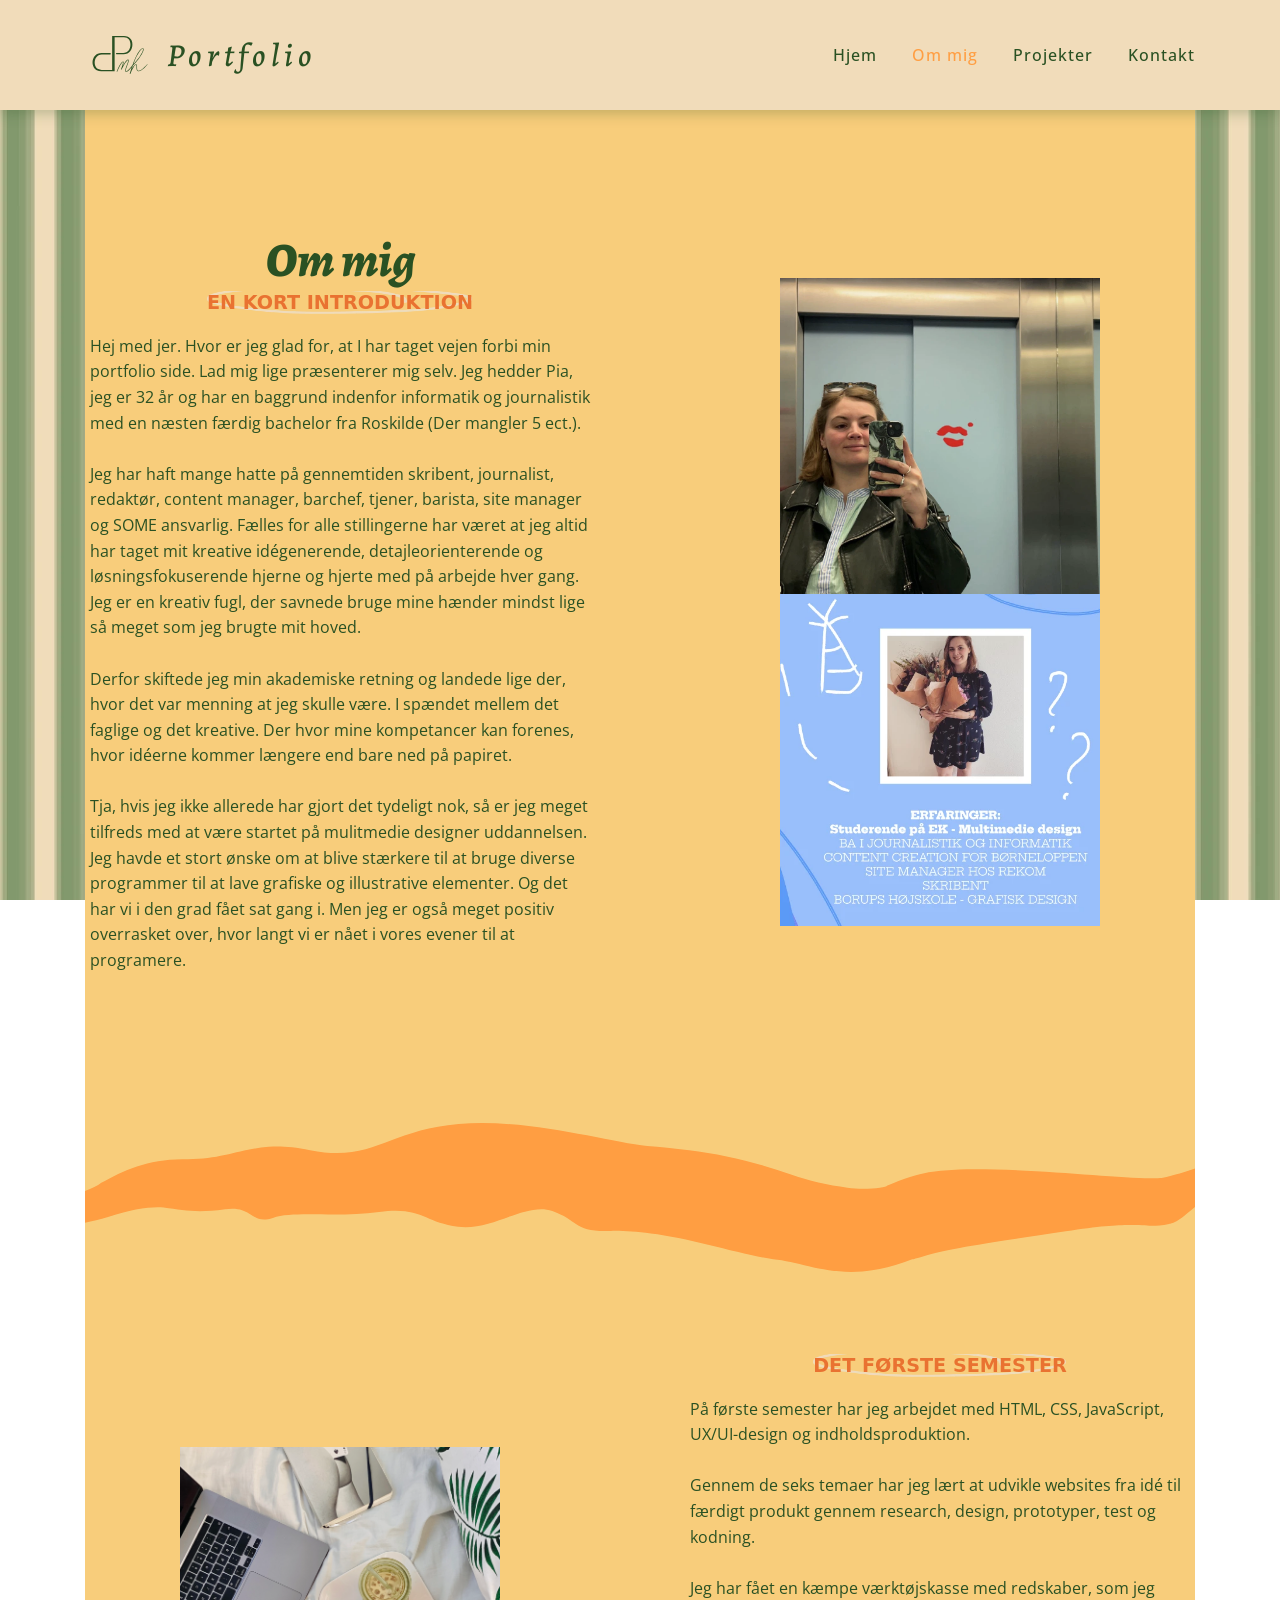
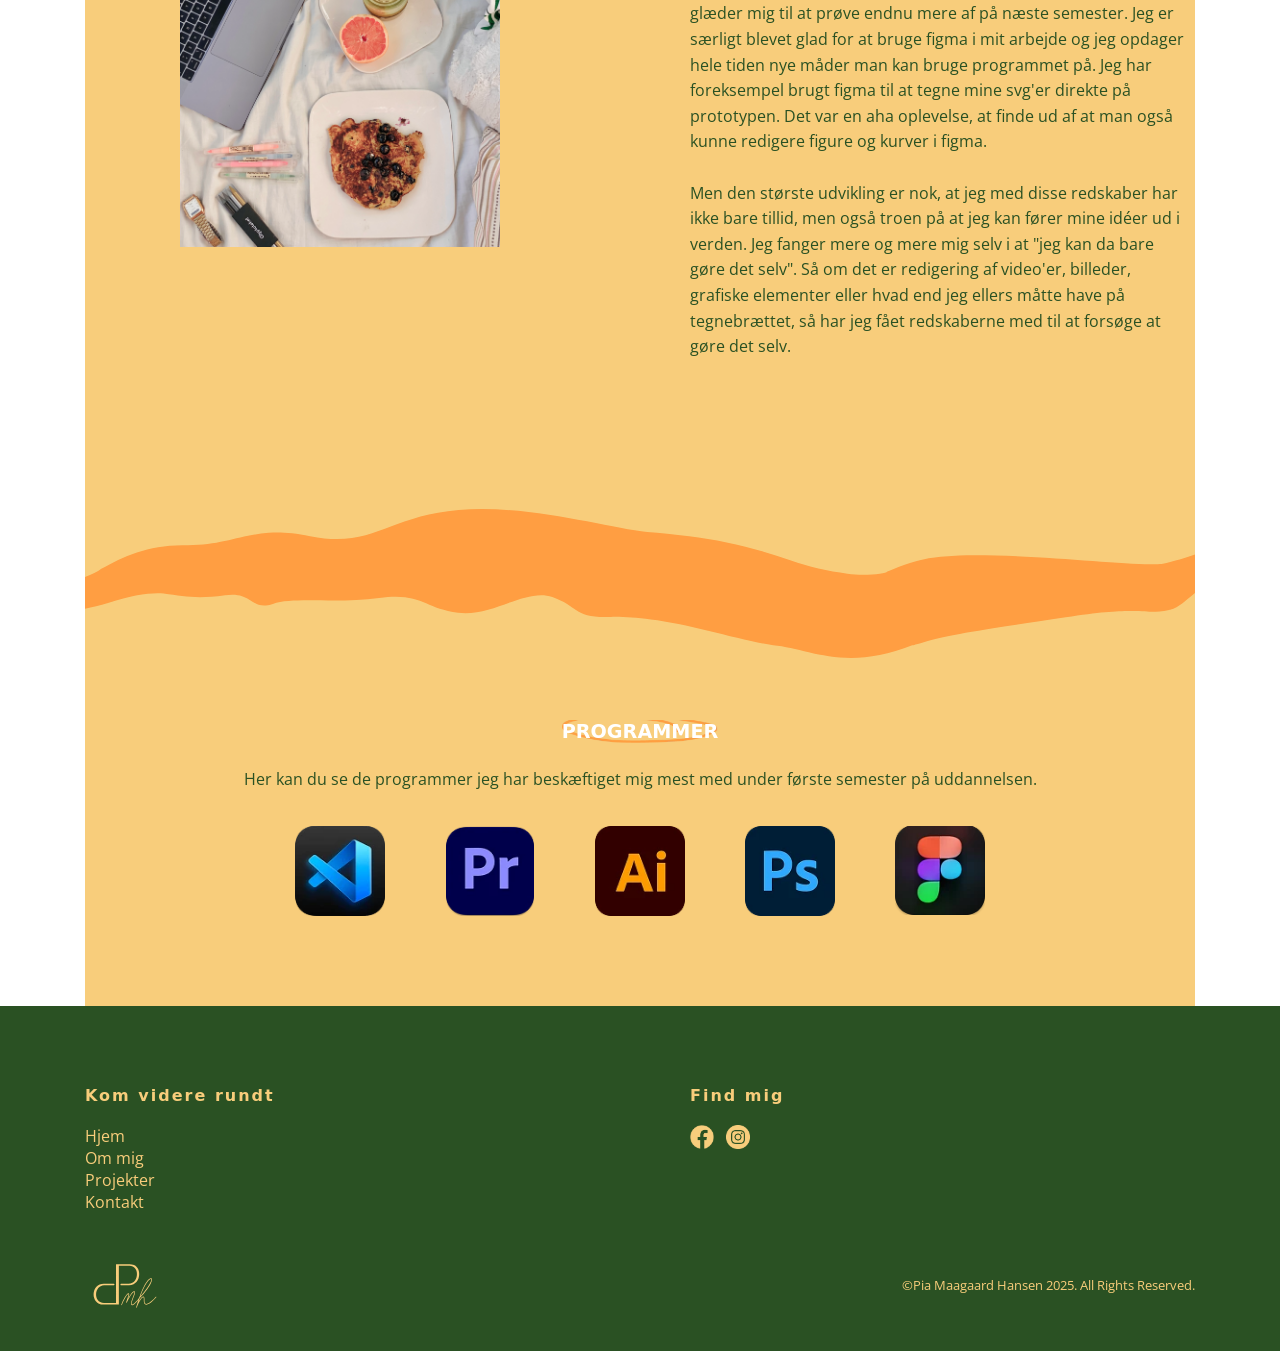
==== commit 72603c6c: "Update ommig.html" ====
--- a/ommig.html
+++ b/ommig.html
@@ -155,11 +155,11 @@
 
                 <div class="social-icons">
                     <a href="https://www.facebook.com/pia.m.hansen2" target="_blank" rel="noopener noreferrer">
-                        <img src="shared/facebook.png" alt="Facebook">
+                        <img src="shared/facebook.webp" alt="Facebook">
                     </a>
 
                     <a href="https://www.instagram.com/piamaagaard/" target="_blank" rel="noopener noreferrer">
-                        <img src="shared/instagram.png" alt="Instagram">
+                        <img src="shared/instagram.webp" alt="Instagram">
                     </a>
                 </div>
             </div>
